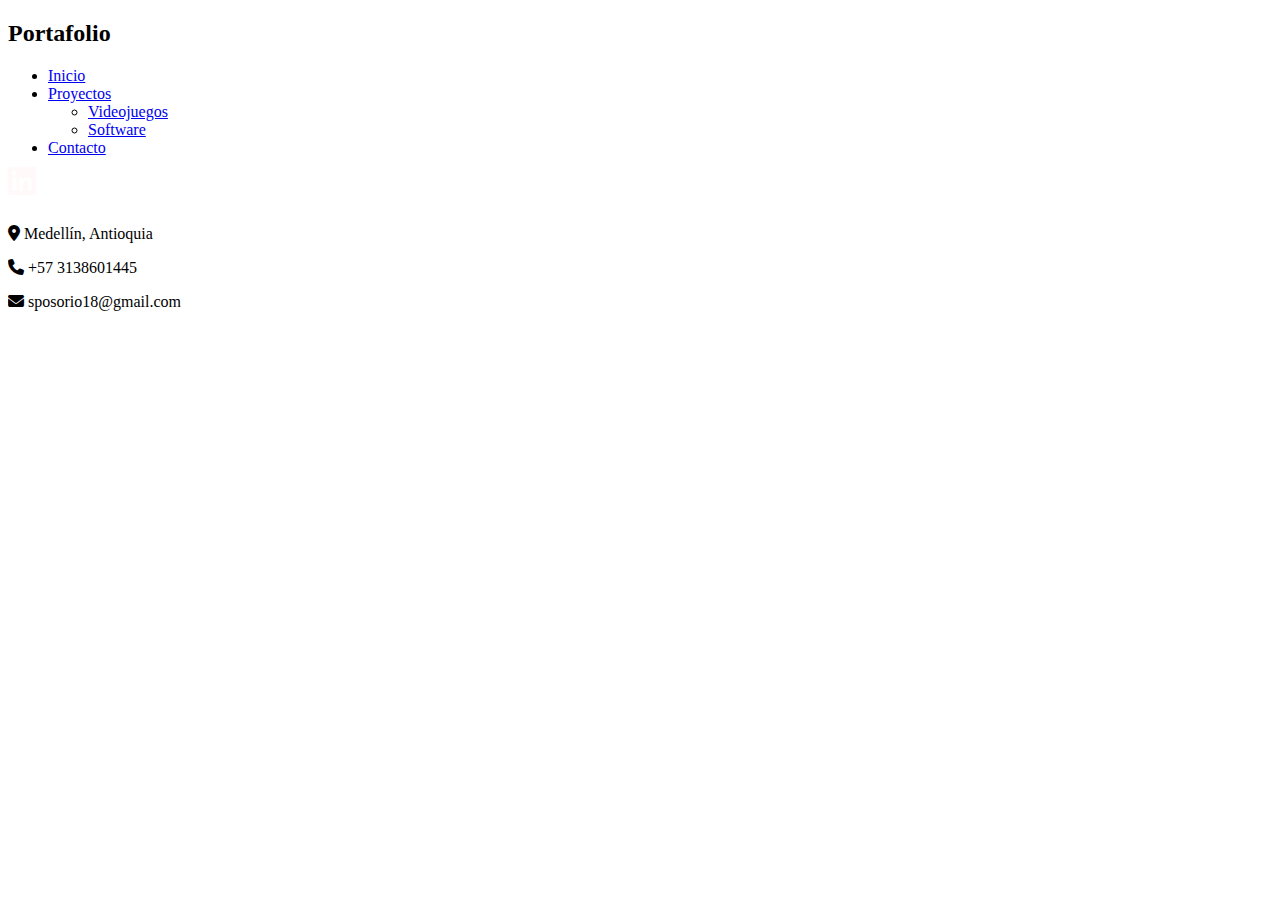
==== PortaFolio/contacto.html @ fb39ed16 "prueba" ====
<!DOCTYPE html>
<html lang="en">
<head>
    <meta charset="UTF-8">
    <meta name="viewport" content="width=device-width, initial-scale=1.0">
    <link rel="stylesheet" href="https://cdnjs.cloudflare.com/ajax/libs/font-awesome/6.5.2/css/all.min.css">
    <link rel="stylesheet" href="/CSS/contacto.css">
    <link rel="stylesheet" href="/CSS/menu.css">
    <title>Contacto</title>
</head>
<body>
    <nav id="sidebar">
        <h2 id="titulo">Portafolio</h2>
        <ul id="opciones">
            <li id="li-opcion"><a id="a-link" href="/index.html">Inicio</a></li>
            <li id="li-opcion"><a id="a-link" href="#">Proyectos</a>
            <ul class="submenu">
                <li><a href="/videojuegos.html">Videojuegos</a></li>
                <li><a href="/software.html">Software</a></li>
            </ul>
            </li>
            <li id="li-opcion"><a id="a-link" href="/contacto.html">Contacto</a></li>
        </ul>
            <a id="ln" href="https://www.linkedin.com/in/santiago-posada-397097279/" target="_blank"><i class="fa-brands fa-linkedin fa-2xl" style="color: #fff9f9e3;"></i></a>   
    </nav>
    <main>
        <div class="contenedor">
            <div class="foto-perfil">
                <img class="foto" src="/IMG/fotoperfil.jpeg" alt="" width="100%" >
            </div>
            <div class="contacto">
                <p><i class="fa-solid fa-location-dot"></i>  Medellín, Antioquia</p>
                <p><i class="fa-solid fa-phone"></i>  +57 3138601445</p>
                <p><i class="fa-solid fa-envelope"></i> sposorio18@gmail.com</p>
            </div>
        </div>
    </main>
</body>
</html>
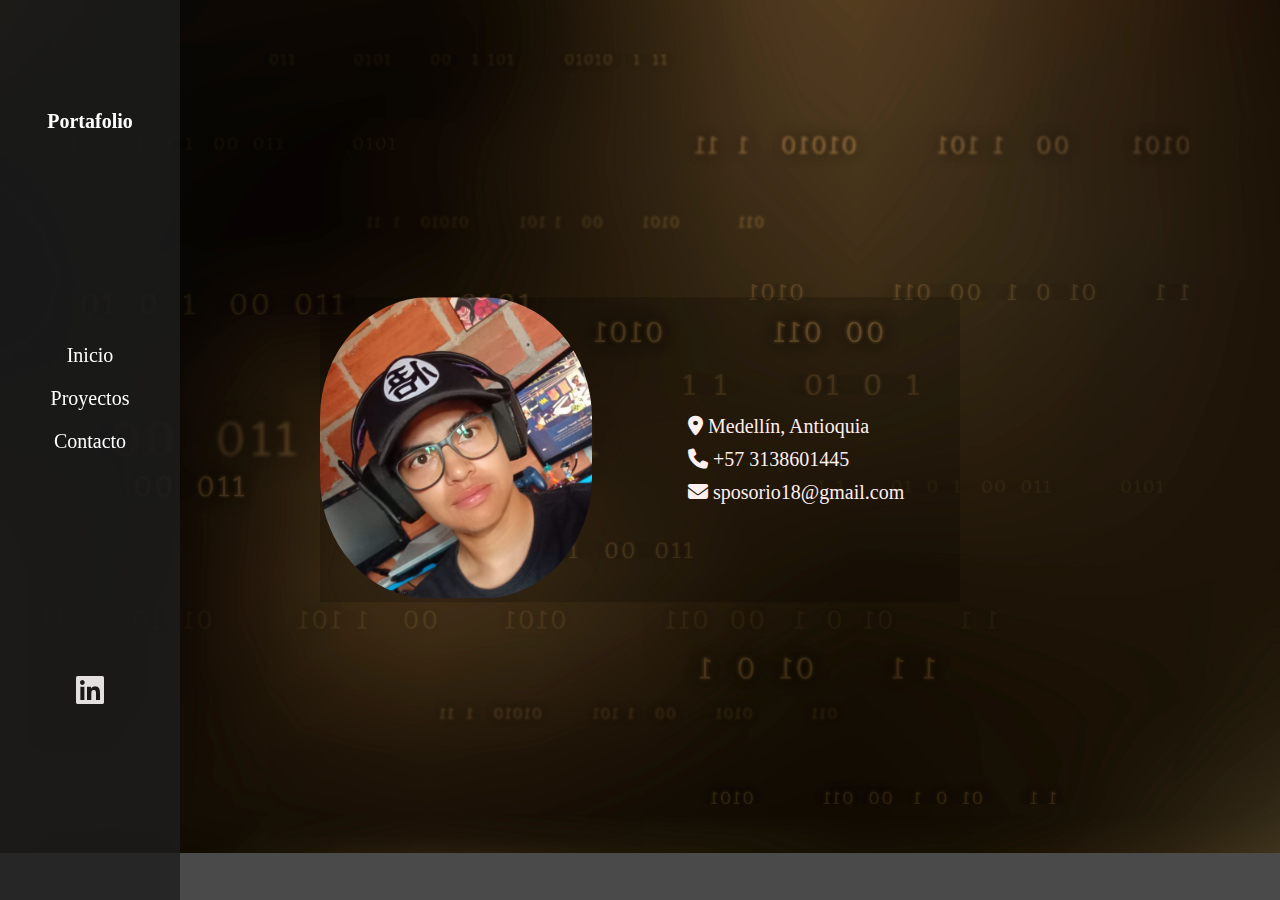
==== commit 3a2b74ec: "cambios" ====
--- a/PortaFolio/contacto.html
+++ b/PortaFolio/contacto.html
@@ -4,29 +4,29 @@
     <meta charset="UTF-8">
     <meta name="viewport" content="width=device-width, initial-scale=1.0">
     <link rel="stylesheet" href="https://cdnjs.cloudflare.com/ajax/libs/font-awesome/6.5.2/css/all.min.css">
-    <link rel="stylesheet" href="/CSS/contacto.css">
-    <link rel="stylesheet" href="/CSS/menu.css">
+    <link rel="stylesheet" href="CSS/contacto.css">
+    <link rel="stylesheet" href="CSS/menu.css">
     <title>Contacto</title>
 </head>
 <body>
     <nav id="sidebar">
         <h2 id="titulo">Portafolio</h2>
         <ul id="opciones">
-            <li id="li-opcion"><a id="a-link" href="/index.html">Inicio</a></li>
+            <li id="li-opcion"><a id="a-link" href="index.html">Inicio</a></li>
             <li id="li-opcion"><a id="a-link" href="#">Proyectos</a>
             <ul class="submenu">
-                <li><a href="/videojuegos.html">Videojuegos</a></li>
-                <li><a href="/software.html">Software</a></li>
+                <li><a href="videojuegos.html">Videojuegos</a></li>
+                <li><a href="software.html">Software</a></li>
             </ul>
             </li>
-            <li id="li-opcion"><a id="a-link" href="/contacto.html">Contacto</a></li>
+            <li id="li-opcion"><a id="a-link" href="contacto.html">Contacto</a></li>
         </ul>
             <a id="ln" href="https://www.linkedin.com/in/santiago-posada-397097279/" target="_blank"><i class="fa-brands fa-linkedin fa-2xl" style="color: #fff9f9e3;"></i></a>   
     </nav>
     <main>
         <div class="contenedor">
             <div class="foto-perfil">
-                <img class="foto" src="/IMG/fotoperfil.jpeg" alt="" width="100%" >
+                <img class="foto" src="IMG/fotoperfil.jpeg" alt="" width="100%" >
             </div>
             <div class="contacto">
                 <p><i class="fa-solid fa-location-dot"></i>  Medellín, Antioquia</p>
--- a/PortaFolio/CSS/contacto.css
+++ b/PortaFolio/CSS/contacto.css
@@ -0,0 +1,41 @@
+*{
+    margin: 0;
+    padding: 0;
+    box-sizing: border-box;
+}
+body{
+    background-color: #1e1e1ecd;
+    background-size: cover;
+    background-repeat: no-repeat;
+    background-image: url("../IMG/fondo3.jpg");
+    
+}
+h2,h3,p,li{
+    color: rgb(255, 240, 240);
+    font-size: 20px;
+}
+.contenedor{
+    display: flex;
+    align-items: center;
+    padding: auto;
+    position: absolute;
+    top: 50%;
+    left: 50%;
+    transform: translate(-50%, -50%);
+    background-color: rgba(0, 0, 0, 0.203);
+}
+.foto-perfil,.contacto{
+    flex: 1;
+    text-align: center;
+}
+.foto{
+    border-radius: 40%;
+}
+.contacto,p{
+    justify-content: start;
+    padding-top: 10px;
+}
+.contacto{
+    text-align: justify;
+    margin-left: 15%;
+}--- a/PortaFolio/CSS/menu.css
+++ b/PortaFolio/CSS/menu.css
@@ -0,0 +1,80 @@
+*{
+    margin: 0;
+    padding: 0;
+    box-sizing: border-box;
+}
+h2,h3,p,li{
+    color: rgb(255, 240, 240);
+    font-size: 20px;
+} 
+#sidebar {
+    height: 100%;
+    width: 180px;
+    position: fixed;
+    top: 50%;
+    transform: translateY(-50%);
+    left: 0;
+    background-color: #1e1e1ecd;
+    display: flex;
+    flex-direction: column;
+    justify-content: space-around;
+    align-items: center;
+    transform: top 0.3s;
+    z-index: 1;
+} 
+#sidebar.fixed{
+    top: 0;
+}
+
+#sidebar #titulo {
+    color: #fff;
+    margin-top: 10px; 
+    text-align: center;
+    font-size: 20px;
+}
+
+#sidebar #opciones{
+    list-style-type: none;
+    padding: 0;
+    margin-bottom: 10%;
+    width: 100%;
+}
+
+#sidebar #opciones #li-opcion {
+    padding: 10px;
+    text-align: center;  
+}
+#sidebar #opciones #li-opcion #a-link {
+    color: #fff;
+    text-decoration: none;
+}
+#sidebar #ln{
+    margin-bottom: 100px; 
+}
+
+
+/* submenu */
+.submenu {
+    display: none; /* Ocultar el submenú por defecto */
+    position: absolute;
+    top: 40%;
+    left: 100%;
+    background-color: #333;
+    list-style-type: none;
+    padding: 5px;
+    margin: 0;
+}
+
+#opciones li:hover .submenu {
+    display: block; /* Mostrar el submenú cuando se coloca el cursor sobre la opción de "Proyectos" */
+}
+
+.submenu li {
+    margin: 5px 0;
+}
+
+.submenu a {
+    color: #fff;
+    text-decoration: none;
+}
+
